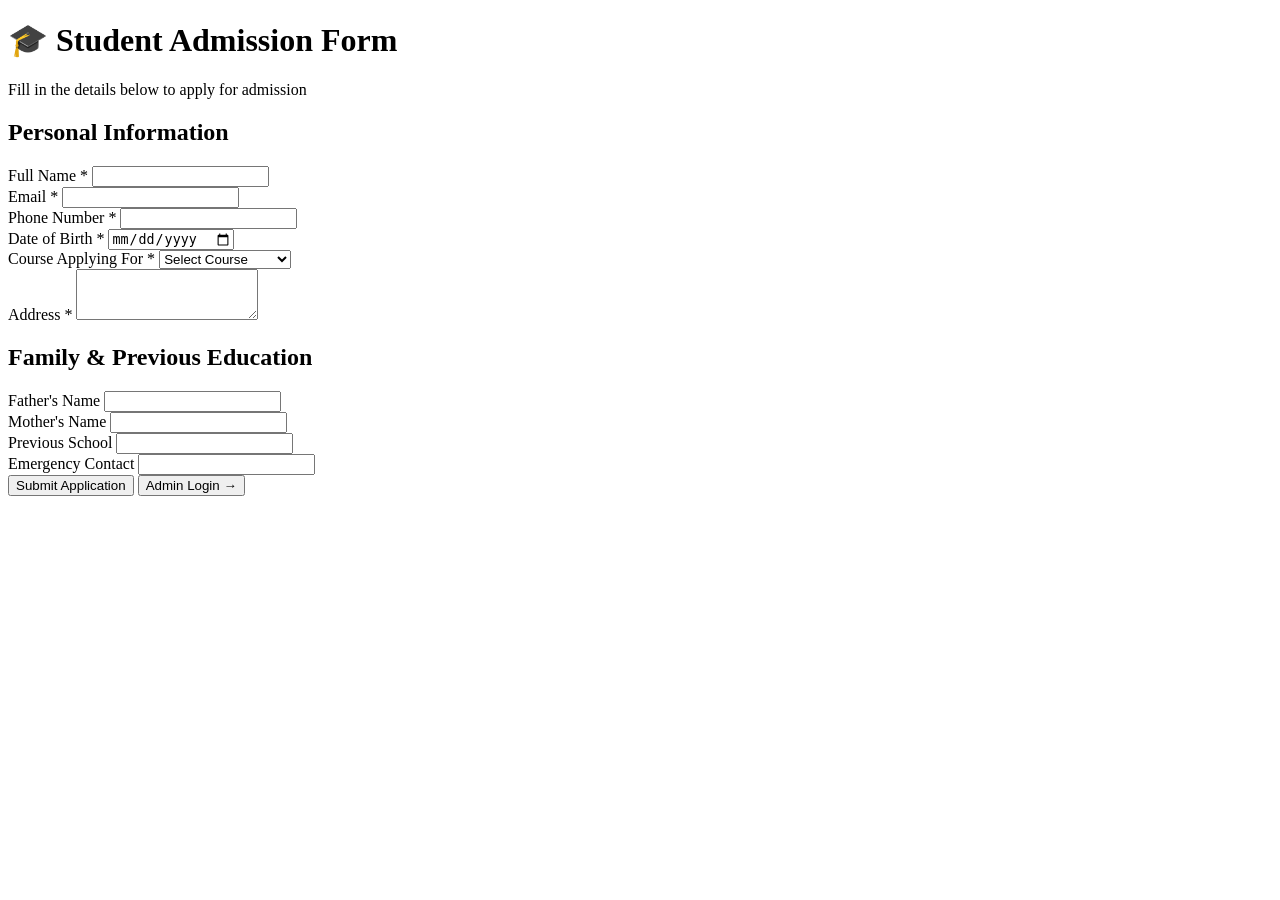
==== index.html @ 5df49184 "Add files via upload" ====
<!DOCTYPE html>
<html lang="en">
<head>
    <meta charset="UTF-8">
    <meta name="viewport" content="width=device-width, initial-scale=1.0">
    <title>School Admission Form</title>
    <link rel="stylesheet" href="style.css">
</head>
<body>
    <div class="container">
        <div class="header">
            <h1>🎓 Student Admission Form</h1>
            <p>Fill in the details below to apply for admission</p>
        </div>

        <div id="message" class="message" style="display: none;"></div>

        <form id="admissionForm">
            <div class="form-section">
                <h2>Personal Information</h2>
                
                <div class="form-group">
                    <label for="full_name">Full Name *</label>
                    <input type="text" id="full_name" name="full_name" required>
                </div>

                <div class="form-row">
                    <div class="form-group">
                        <label for="email">Email *</label>
                        <input type="email" id="email" name="email" required>
                    </div>
                    
                    <div class="form-group">
                        <label for="phone">Phone Number *</label>
                        <input type="tel" id="phone" name="phone" required>
                    </div>
                </div>

                <div class="form-row">
                    <div class="form-group">
                        <label for="date_of_birth">Date of Birth *</label>
                        <input type="date" id="date_of_birth" name="date_of_birth" required>
                    </div>
                    
                    <div class="form-group">
                        <label for="course">Course Applying For *</label>
                        <select id="course" name="course" required>
                            <option value="">Select Course</option>
                            <option value="science">Science</option>
                            <option value="management">Management</option>
                            <option value="humanities">Humanities</option>
                            <option value="computer">Computer Science</option>
                        </select>
                    </div>
                </div>

                <div class="form-group">
                    <label for="address">Address *</label>
                    <textarea id="address" name="address" rows="3" required></textarea>
                </div>
            </div>

            <div class="form-section">
                <h2>Family & Previous Education</h2>
                
                <div class="form-row">
                    <div class="form-group">
                        <label for="father_name">Father's Name</label>
                        <input type="text" id="father_name" name="father_name">
                    </div>
                    
                    <div class="form-group">
                        <label for="mother_name">Mother's Name</label>
                        <input type="text" id="mother_name" name="mother_name">
                    </div>
                </div>

                <div class="form-row">
                    <div class="form-group">
                        <label for="previous_school">Previous School</label>
                        <input type="text" id="previous_school" name="previous_school">
                    </div>
                    
                    <div class="form-group">
                        <label for="emergency_contact">Emergency Contact</label>
                        <input type="tel" id="emergency_contact" name="emergency_contact">
                    </div>
                </div>
            </div>

            <div class="form-actions">
                <button type="submit" class="btn-submit">Submit Application</button>
                <button type="button" class="btn-view" onclick="window.location.href='admin.html'">
                    Admin Login →
                </button>
            </div>
        </form>
    </div>

    <script src="script.js"></script>
</body>
</html>
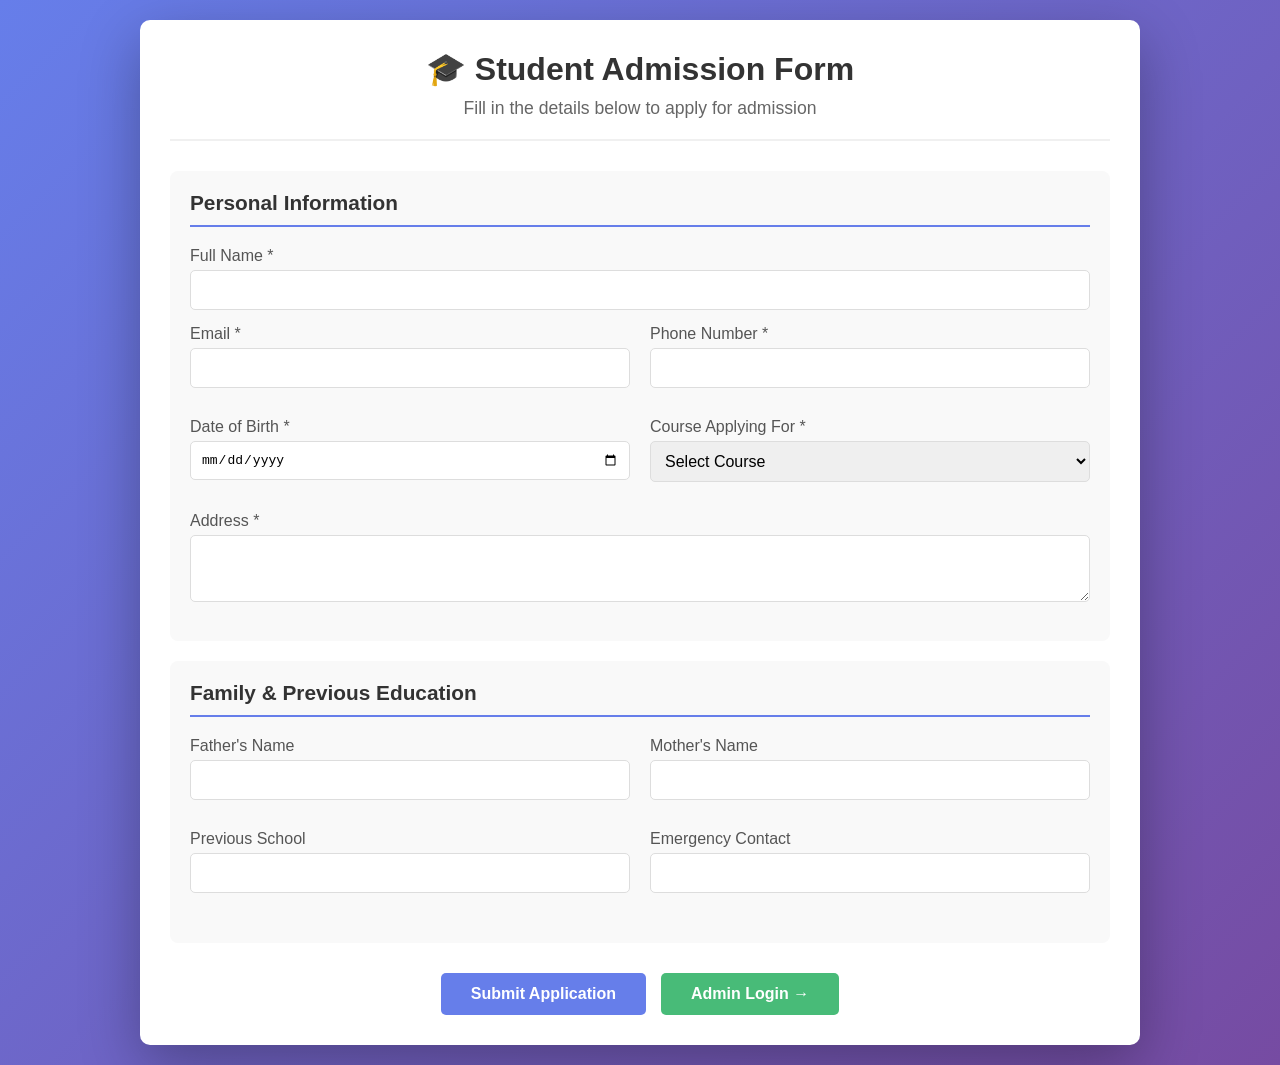
==== commit 1956bf29: "Update index.html" ====
--- a/index.html
+++ b/index.html
@@ -5,6 +5,317 @@
     <meta name="viewport" content="width=device-width, initial-scale=1.0">
     <title>School Admission Form</title>
     <link rel="stylesheet" href="style.css">
+    <style> 
+    * {
+    margin: 0;
+    padding: 0;
+    box-sizing: border-box;
+}
+
+body {
+    font-family: 'Segoe UI', Tahoma, Geneva, Verdana, sans-serif;
+    background: linear-gradient(135deg, #667eea 0%, #764ba2 100%);
+    min-height: 100vh;
+    padding: 20px;
+}
+
+.container {
+    max-width: 1000px;
+    margin: 0 auto;
+    background: white;
+    border-radius: 10px;
+    box-shadow: 0 20px 60px rgba(0,0,0,0.3);
+    padding: 30px;
+}
+
+.header {
+    text-align: center;
+    margin-bottom: 30px;
+    padding-bottom: 20px;
+    border-bottom: 2px solid #f0f0f0;
+}
+
+.header h1 {
+    color: #333;
+    margin-bottom: 10px;
+}
+
+.header p {
+    color: #666;
+    font-size: 1.1em;
+}
+
+.message {
+    padding: 15px;
+    border-radius: 5px;
+    margin-bottom: 20px;
+    text-align: center;
+    font-weight: 500;
+}
+
+.message.success {
+    background: #d4edda;
+    color: #155724;
+    border: 1px solid #c3e6cb;
+}
+
+.message.error {
+    background: #f8d7da;
+    color: #721c24;
+    border: 1px solid #f5c6cb;
+}
+
+.form-section {
+    background: #f9f9f9;
+    padding: 20px;
+    border-radius: 8px;
+    margin-bottom: 20px;
+}
+
+.form-section h2 {
+    color: #333;
+    font-size: 1.3em;
+    margin-bottom: 20px;
+    padding-bottom: 10px;
+    border-bottom: 2px solid #667eea;
+}
+
+.form-row {
+    display: flex;
+    gap: 20px;
+    margin-bottom: 15px;
+}
+
+.form-group {
+    flex: 1;
+    margin-bottom: 15px;
+}
+
+.form-group label {
+    display: block;
+    margin-bottom: 5px;
+    color: #555;
+    font-weight: 500;
+}
+
+.form-group input,
+.form-group select,
+.form-group textarea {
+    width: 100%;
+    padding: 10px;
+    border: 1px solid #ddd;
+    border-radius: 5px;
+    font-size: 1em;
+    transition: border 0.3s;
+}
+
+.form-group input:focus,
+.form-group select:focus,
+.form-group textarea:focus {
+    outline: none;
+    border-color: #667eea;
+    box-shadow: 0 0 0 2px rgba(102, 126, 234, 0.1);
+}
+
+.form-actions {
+    display: flex;
+    gap: 15px;
+    justify-content: center;
+    margin-top: 30px;
+}
+
+.btn-submit,
+.btn-view,
+.btn-logout {
+    padding: 12px 30px;
+    border: none;
+    border-radius: 5px;
+    font-size: 1em;
+    font-weight: 600;
+    cursor: pointer;
+    transition: transform 0.2s, background 0.2s;
+}
+
+.btn-submit {
+    background: #667eea;
+    color: white;
+}
+
+.btn-submit:hover {
+    background: #5a67d8;
+    transform: translateY(-2px);
+}
+
+.btn-view {
+    background: #48bb78;
+    color: white;
+}
+
+.btn-view:hover {
+    background: #38a169;
+    transform: translateY(-2px);
+}
+
+.btn-logout {
+    background: #f56565;
+    color: white;
+    padding: 8px 20px;
+}
+
+.btn-logout:hover {
+    background: #e53e3e;
+}
+
+/* Admin Dashboard Styles */
+.login-section {
+    max-width: 400px;
+    margin: 0 auto;
+    padding: 30px;
+    background: #f9f9f9;
+    border-radius: 8px;
+}
+
+.dashboard-header {
+    display: flex;
+    justify-content: space-between;
+    align-items: center;
+    margin-bottom: 20px;
+    padding-bottom: 15px;
+    border-bottom: 2px solid #f0f0f0;
+}
+
+.students-list {
+    display: grid;
+    grid-template-columns: repeat(auto-fill, minmax(300px, 1fr));
+    gap: 20px;
+}
+
+.student-card {
+    background: white;
+    border: 1px solid #e0e0e0;
+    border-radius: 8px;
+    padding: 15px;
+    cursor: pointer;
+    transition: transform 0.2s, box-shadow 0.2s;
+}
+
+.student-card:hover {
+    transform: translateY(-2px);
+    box-shadow: 0 5px 15px rgba(0,0,0,0.1);
+}
+
+.student-card h3 {
+    color: #333;
+    margin-bottom: 10px;
+    font-size: 1.1em;
+}
+
+.student-card p {
+    color: #666;
+    margin: 5px 0;
+    font-size: 0.9em;
+}
+
+.student-card .course-badge {
+    display: inline-block;
+    background: #667eea;
+    color: white;
+    padding: 3px 10px;
+    border-radius: 15px;
+    font-size: 0.8em;
+    margin-top: 10px;
+}
+
+.loading {
+    text-align: center;
+    color: #666;
+    padding: 40px;
+    font-size: 1.2em;
+}
+
+.note {
+    text-align: center;
+    margin-top: 15px;
+    color: #666;
+    font-size: 0.9em;
+}
+
+/* Modal Styles */
+.modal {
+    position: fixed;
+    top: 0;
+    left: 0;
+    width: 100%;
+    height: 100%;
+    background: rgba(0,0,0,0.5);
+    display: flex;
+    justify-content: center;
+    align-items: center;
+    z-index: 1000;
+}
+
+.modal-content {
+    background: white;
+    padding: 30px;
+    border-radius: 10px;
+    max-width: 600px;
+    width: 90%;
+    max-height: 80vh;
+    overflow-y: auto;
+    position: relative;
+}
+
+.close {
+    position: absolute;
+    top: 10px;
+    right: 20px;
+    font-size: 30px;
+    cursor: pointer;
+    color: #666;
+}
+
+.close:hover {
+    color: #333;
+}
+
+.detail-item {
+    margin-bottom: 15px;
+    padding: 10px;
+    background: #f9f9f9;
+    border-radius: 5px;
+}
+
+.detail-item strong {
+    display: inline-block;
+    width: 150px;
+    color: #555;
+}
+
+.detail-item span {
+    color: #333;
+}
+
+@media (max-width: 768px) {
+    .form-row {
+        flex-direction: column;
+        gap: 0;
+    }
+    
+    .container {
+        padding: 20px;
+    }
+    
+    .form-actions {
+        flex-direction: column;
+    }
+    
+    .detail-item strong {
+        display: block;
+        width: 100%;
+        margin-bottom: 5px;
+    }
+}
+    </style>
 </head>
 <body>
     <div class="container">
@@ -99,4 +410,5 @@
 
     <script src="script.js"></script>
 </body>
-</html>+
+</html>
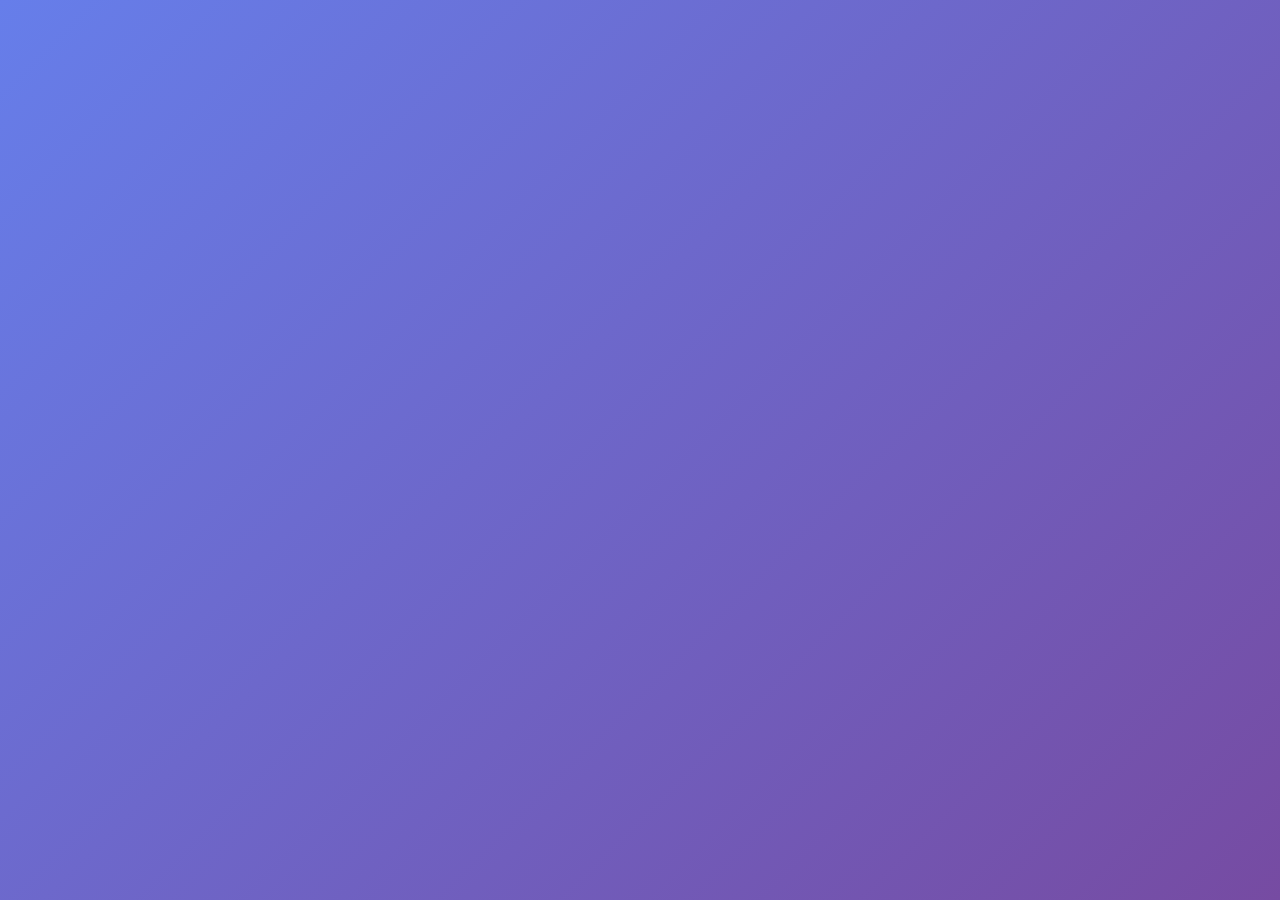
==== commit fad7ed71: "Update index.html" ====
--- a/index.html
+++ b/index.html
@@ -316,6 +316,241 @@
     }
 }
     </style>
+    <script>// API Base URL (change this to your backend URL)
+const API_BASE_URL = 'http://localhost:5000/api';
+
+// ==================== REGISTRATION FORM HANDLING ====================
+const admissionForm = document.getElementById('admissionForm');
+if (admissionForm) {
+    admissionForm.addEventListener('submit', async (e) => {
+        e.preventDefault();
+        
+        // Show loading state
+        const submitBtn = document.querySelector('.btn-submit');
+        const originalText = submitBtn.textContent;
+        submitBtn.textContent = 'Submitting...';
+        submitBtn.disabled = true;
+        
+        // Get form data
+        const formData = {
+            full_name: document.getElementById('full_name').value,
+            email: document.getElementById('email').value,
+            phone: document.getElementById('phone').value,
+            date_of_birth: document.getElementById('date_of_birth').value,
+            address: document.getElementById('address').value,
+            course: document.getElementById('course').value,
+            previous_school: document.getElementById('previous_school').value,
+            father_name: document.getElementById('father_name').value,
+            mother_name: document.getElementById('mother_name').value,
+            emergency_contact: document.getElementById('emergency_contact').value
+        };
+        
+        try {
+            const response = await fetch(`${API_BASE_URL}/register`, {
+                method: 'POST',
+                headers: {
+                    'Content-Type': 'application/json'
+                },
+                body: JSON.stringify(formData)
+            });
+            
+            const data = await response.json();
+            
+            if (data.success) {
+                showMessage('success', 'Application submitted successfully!');
+                admissionForm.reset();
+            } else {
+                showMessage('error', data.message || 'Submission failed');
+            }
+        } catch (error) {
+            showMessage('error', 'Network error. Please try again.');
+            console.error('Error:', error);
+        } finally {
+            submitBtn.textContent = originalText;
+            submitBtn.disabled = false;
+        }
+    });
+}
+
+// ==================== ADMIN LOGIN & DASHBOARD ====================
+let isLoggedIn = false;
+
+// Check login status on admin page load
+if (window.location.pathname.includes('admin.html')) {
+    checkLoginStatus();
+}
+
+// Login form handler
+const loginForm = document.getElementById('loginForm');
+if (loginForm) {
+    loginForm.addEventListener('submit', async (e) => {
+        e.preventDefault();
+        
+        const username = document.getElementById('username').value;
+        const password = document.getElementById('password').value;
+        
+        try {
+            const response = await fetch(`${API_BASE_URL}/admin/login`, {
+                method: 'POST',
+                headers: {
+                    'Content-Type': 'application/json'
+                },
+                body: JSON.stringify({ username, password })
+            });
+            
+            const data = await response.json();
+            
+            if (data.success) {
+                isLoggedIn = true;
+                sessionStorage.setItem('adminLoggedIn', 'true');
+                showDashboard();
+                loadStudents();
+            } else {
+                alert('Invalid credentials');
+            }
+        } catch (error) {
+            alert('Login failed. Please try again.');
+            console.error('Error:', error);
+        }
+    });
+}
+
+// Check if admin is logged in
+function checkLoginStatus() {
+    isLoggedIn = sessionStorage.getItem('adminLoggedIn') === 'true';
+    if (isLoggedIn) {
+        showDashboard();
+        loadStudents();
+    } else {
+        document.getElementById('loginSection').style.display = 'block';
+        document.getElementById('dashboardSection').style.display = 'none';
+    }
+}
+
+// Show dashboard (hide login)
+function showDashboard() {
+    document.getElementById('loginSection').style.display = 'none';
+    document.getElementById('dashboardSection').style.display = 'block';
+}
+
+// Logout function
+function logout() {
+    sessionStorage.removeItem('adminLoggedIn');
+    isLoggedIn = false;
+    document.getElementById('loginSection').style.display = 'block';
+    document.getElementById('dashboardSection').style.display = 'none';
+}
+
+// Load all students
+async function loadStudents() {
+    const studentsList = document.getElementById('studentsList');
+    
+    try {
+        const response = await fetch(`${API_BASE_URL}/students`);
+        const data = await response.json();
+        
+        if (data.success && data.students.length > 0) {
+            studentsList.innerHTML = data.students.map(student => `
+                <div class="student-card" onclick="viewStudent(${student.id})">
+                    <h3>${student.full_name}</h3>
+                    <p>📧 ${student.email}</p>
+                    <p>📞 ${student.phone}</p>
+                    <p>📅 Applied: ${new Date(student.submitted_at).toLocaleDateString()}</p>
+                    <span class="course-badge">${student.course}</span>
+                </div>
+            `).join('');
+        } else {
+            studentsList.innerHTML = '<p class="loading">No applications yet.</p>';
+        }
+    } catch (error) {
+        studentsList.innerHTML = '<p class="loading error">Error loading applications.</p>';
+        console.error('Error:', error);
+    }
+}
+
+// View single student details
+async function viewStudent(studentId) {
+    try {
+        const response = await fetch(`${API_BASE_URL}/students/${studentId}`);
+        const data = await response.json();
+        
+        if (data.success) {
+            const student = data.student;
+            const detailsHtml = `
+                <h2>Student Details</h2>
+                <div class="detail-item">
+                    <strong>Full Name:</strong> <span>${student.full_name}</span>
+                </div>
+                <div class="detail-item">
+                    <strong>Email:</strong> <span>${student.email}</span>
+                </div>
+                <div class="detail-item">
+                    <strong>Phone:</strong> <span>${student.phone}</span>
+                </div>
+                <div class="detail-item">
+                    <strong>Date of Birth:</strong> <span>${student.date_of_birth}</span>
+                </div>
+                <div class="detail-item">
+                    <strong>Course:</strong> <span>${student.course}</span>
+                </div>
+                <div class="detail-item">
+                    <strong>Address:</strong> <span>${student.address}</span>
+                </div>
+                <div class="detail-item">
+                    <strong>Father's Name:</strong> <span>${student.father_name || 'N/A'}</span>
+                </div>
+                <div class="detail-item">
+                    <strong>Mother's Name:</strong> <span>${student.mother_name || 'N/A'}</span>
+                </div>
+                <div class="detail-item">
+                    <strong>Previous School:</strong> <span>${student.previous_school || 'N/A'}</span>
+                </div>
+                <div class="detail-item">
+                    <strong>Emergency Contact:</strong> <span>${student.emergency_contact || 'N/A'}</span>
+                </div>
+                <div class="detail-item">
+                    <strong>Submitted:</strong> <span>${student.submitted_at}</span>
+                </div>
+            `;
+            
+            document.getElementById('studentDetails').innerHTML = detailsHtml;
+            document.getElementById('studentModal').style.display = 'flex';
+        }
+    } catch (error) {
+        alert('Error loading student details');
+        console.error('Error:', error);
+    }
+}
+
+// Close modal
+function closeModal() {
+    document.getElementById('studentModal').style.display = 'none';
+}
+
+// Close modal when clicking outside
+window.onclick = function(event) {
+    const modal = document.getElementById('studentModal');
+    if (event.target === modal) {
+        modal.style.display = 'none';
+    }
+}
+
+// ==================== HELPER FUNCTIONS ====================
+function showMessage(type, text) {
+    const messageDiv = document.getElementById('message');
+    messageDiv.className = `message ${type}`;
+    messageDiv.textContent = text;
+    messageDiv.style.display = 'block';
+    
+    setTimeout(() => {
+        messageDiv.style.display = 'none';
+    }, 5000);
+}
+
+// Make functions global for HTML onclick handlers
+window.viewStudent = viewStudent;
+window.closeModal = closeModal;
+window.logout = logout;
 </head>
 <body>
     <div class="container">
@@ -412,3 +647,4 @@
 </body>
 
 </html>
+
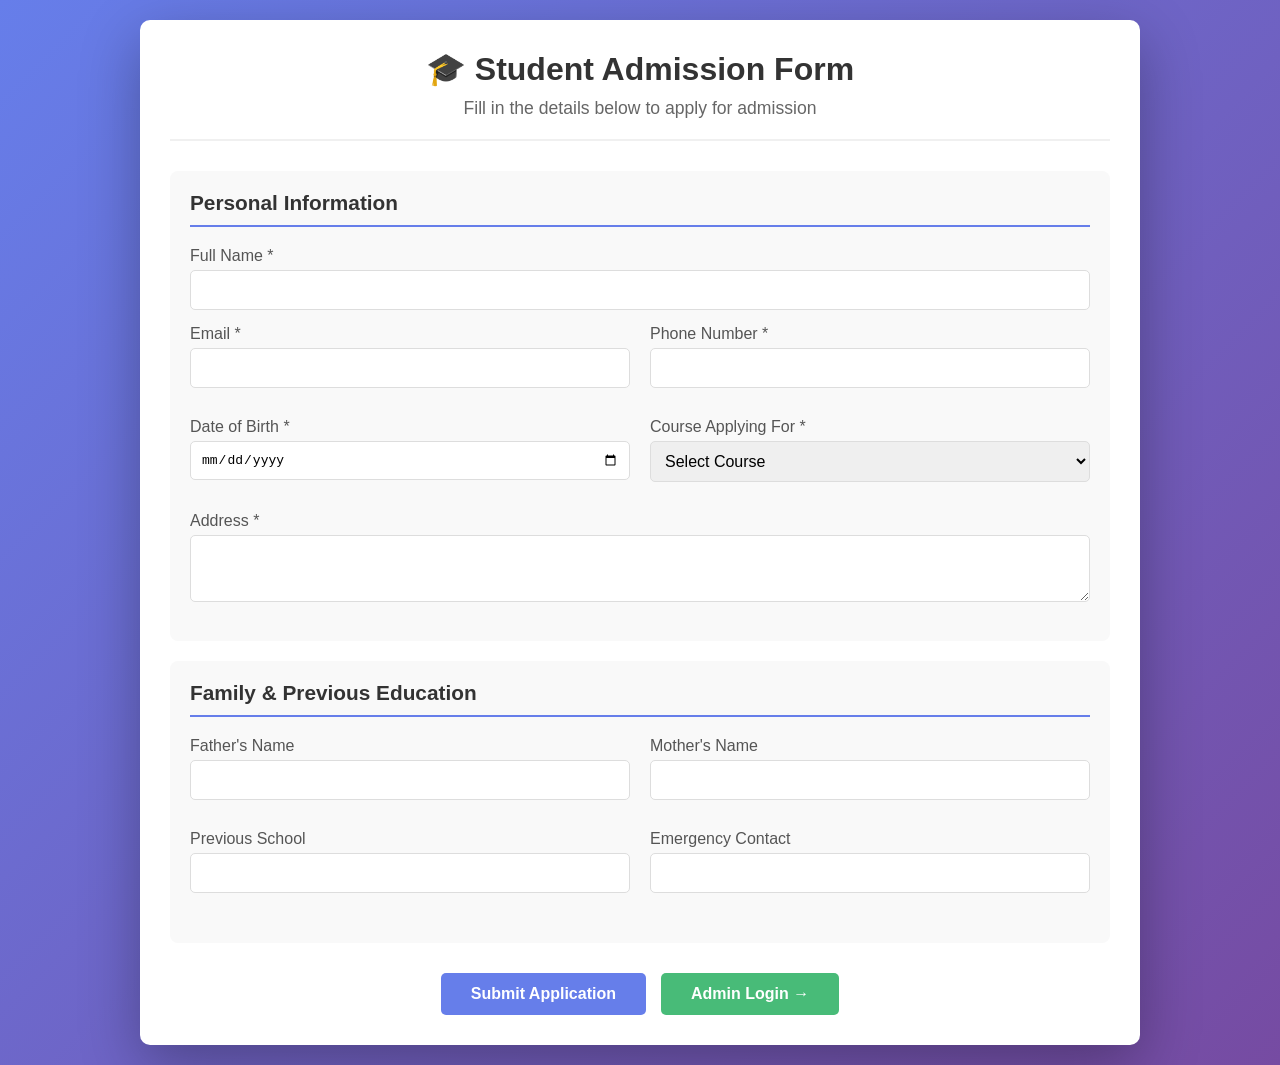
==== commit 38f1dfed: "Update index.html" ====
--- a/index.html
+++ b/index.html
@@ -316,241 +316,6 @@
     }
 }
     </style>
-    <script>// API Base URL (change this to your backend URL)
-const API_BASE_URL = 'http://localhost:5000/api';
-
-// ==================== REGISTRATION FORM HANDLING ====================
-const admissionForm = document.getElementById('admissionForm');
-if (admissionForm) {
-    admissionForm.addEventListener('submit', async (e) => {
-        e.preventDefault();
-        
-        // Show loading state
-        const submitBtn = document.querySelector('.btn-submit');
-        const originalText = submitBtn.textContent;
-        submitBtn.textContent = 'Submitting...';
-        submitBtn.disabled = true;
-        
-        // Get form data
-        const formData = {
-            full_name: document.getElementById('full_name').value,
-            email: document.getElementById('email').value,
-            phone: document.getElementById('phone').value,
-            date_of_birth: document.getElementById('date_of_birth').value,
-            address: document.getElementById('address').value,
-            course: document.getElementById('course').value,
-            previous_school: document.getElementById('previous_school').value,
-            father_name: document.getElementById('father_name').value,
-            mother_name: document.getElementById('mother_name').value,
-            emergency_contact: document.getElementById('emergency_contact').value
-        };
-        
-        try {
-            const response = await fetch(`${API_BASE_URL}/register`, {
-                method: 'POST',
-                headers: {
-                    'Content-Type': 'application/json'
-                },
-                body: JSON.stringify(formData)
-            });
-            
-            const data = await response.json();
-            
-            if (data.success) {
-                showMessage('success', 'Application submitted successfully!');
-                admissionForm.reset();
-            } else {
-                showMessage('error', data.message || 'Submission failed');
-            }
-        } catch (error) {
-            showMessage('error', 'Network error. Please try again.');
-            console.error('Error:', error);
-        } finally {
-            submitBtn.textContent = originalText;
-            submitBtn.disabled = false;
-        }
-    });
-}
-
-// ==================== ADMIN LOGIN & DASHBOARD ====================
-let isLoggedIn = false;
-
-// Check login status on admin page load
-if (window.location.pathname.includes('admin.html')) {
-    checkLoginStatus();
-}
-
-// Login form handler
-const loginForm = document.getElementById('loginForm');
-if (loginForm) {
-    loginForm.addEventListener('submit', async (e) => {
-        e.preventDefault();
-        
-        const username = document.getElementById('username').value;
-        const password = document.getElementById('password').value;
-        
-        try {
-            const response = await fetch(`${API_BASE_URL}/admin/login`, {
-                method: 'POST',
-                headers: {
-                    'Content-Type': 'application/json'
-                },
-                body: JSON.stringify({ username, password })
-            });
-            
-            const data = await response.json();
-            
-            if (data.success) {
-                isLoggedIn = true;
-                sessionStorage.setItem('adminLoggedIn', 'true');
-                showDashboard();
-                loadStudents();
-            } else {
-                alert('Invalid credentials');
-            }
-        } catch (error) {
-            alert('Login failed. Please try again.');
-            console.error('Error:', error);
-        }
-    });
-}
-
-// Check if admin is logged in
-function checkLoginStatus() {
-    isLoggedIn = sessionStorage.getItem('adminLoggedIn') === 'true';
-    if (isLoggedIn) {
-        showDashboard();
-        loadStudents();
-    } else {
-        document.getElementById('loginSection').style.display = 'block';
-        document.getElementById('dashboardSection').style.display = 'none';
-    }
-}
-
-// Show dashboard (hide login)
-function showDashboard() {
-    document.getElementById('loginSection').style.display = 'none';
-    document.getElementById('dashboardSection').style.display = 'block';
-}
-
-// Logout function
-function logout() {
-    sessionStorage.removeItem('adminLoggedIn');
-    isLoggedIn = false;
-    document.getElementById('loginSection').style.display = 'block';
-    document.getElementById('dashboardSection').style.display = 'none';
-}
-
-// Load all students
-async function loadStudents() {
-    const studentsList = document.getElementById('studentsList');
-    
-    try {
-        const response = await fetch(`${API_BASE_URL}/students`);
-        const data = await response.json();
-        
-        if (data.success && data.students.length > 0) {
-            studentsList.innerHTML = data.students.map(student => `
-                <div class="student-card" onclick="viewStudent(${student.id})">
-                    <h3>${student.full_name}</h3>
-                    <p>📧 ${student.email}</p>
-                    <p>📞 ${student.phone}</p>
-                    <p>📅 Applied: ${new Date(student.submitted_at).toLocaleDateString()}</p>
-                    <span class="course-badge">${student.course}</span>
-                </div>
-            `).join('');
-        } else {
-            studentsList.innerHTML = '<p class="loading">No applications yet.</p>';
-        }
-    } catch (error) {
-        studentsList.innerHTML = '<p class="loading error">Error loading applications.</p>';
-        console.error('Error:', error);
-    }
-}
-
-// View single student details
-async function viewStudent(studentId) {
-    try {
-        const response = await fetch(`${API_BASE_URL}/students/${studentId}`);
-        const data = await response.json();
-        
-        if (data.success) {
-            const student = data.student;
-            const detailsHtml = `
-                <h2>Student Details</h2>
-                <div class="detail-item">
-                    <strong>Full Name:</strong> <span>${student.full_name}</span>
-                </div>
-                <div class="detail-item">
-                    <strong>Email:</strong> <span>${student.email}</span>
-                </div>
-                <div class="detail-item">
-                    <strong>Phone:</strong> <span>${student.phone}</span>
-                </div>
-                <div class="detail-item">
-                    <strong>Date of Birth:</strong> <span>${student.date_of_birth}</span>
-                </div>
-                <div class="detail-item">
-                    <strong>Course:</strong> <span>${student.course}</span>
-                </div>
-                <div class="detail-item">
-                    <strong>Address:</strong> <span>${student.address}</span>
-                </div>
-                <div class="detail-item">
-                    <strong>Father's Name:</strong> <span>${student.father_name || 'N/A'}</span>
-                </div>
-                <div class="detail-item">
-                    <strong>Mother's Name:</strong> <span>${student.mother_name || 'N/A'}</span>
-                </div>
-                <div class="detail-item">
-                    <strong>Previous School:</strong> <span>${student.previous_school || 'N/A'}</span>
-                </div>
-                <div class="detail-item">
-                    <strong>Emergency Contact:</strong> <span>${student.emergency_contact || 'N/A'}</span>
-                </div>
-                <div class="detail-item">
-                    <strong>Submitted:</strong> <span>${student.submitted_at}</span>
-                </div>
-            `;
-            
-            document.getElementById('studentDetails').innerHTML = detailsHtml;
-            document.getElementById('studentModal').style.display = 'flex';
-        }
-    } catch (error) {
-        alert('Error loading student details');
-        console.error('Error:', error);
-    }
-}
-
-// Close modal
-function closeModal() {
-    document.getElementById('studentModal').style.display = 'none';
-}
-
-// Close modal when clicking outside
-window.onclick = function(event) {
-    const modal = document.getElementById('studentModal');
-    if (event.target === modal) {
-        modal.style.display = 'none';
-    }
-}
-
-// ==================== HELPER FUNCTIONS ====================
-function showMessage(type, text) {
-    const messageDiv = document.getElementById('message');
-    messageDiv.className = `message ${type}`;
-    messageDiv.textContent = text;
-    messageDiv.style.display = 'block';
-    
-    setTimeout(() => {
-        messageDiv.style.display = 'none';
-    }, 5000);
-}
-
-// Make functions global for HTML onclick handlers
-window.viewStudent = viewStudent;
-window.closeModal = closeModal;
-window.logout = logout;
 </head>
 <body>
     <div class="container">
@@ -648,3 +413,4 @@
 
 </html>
 
+
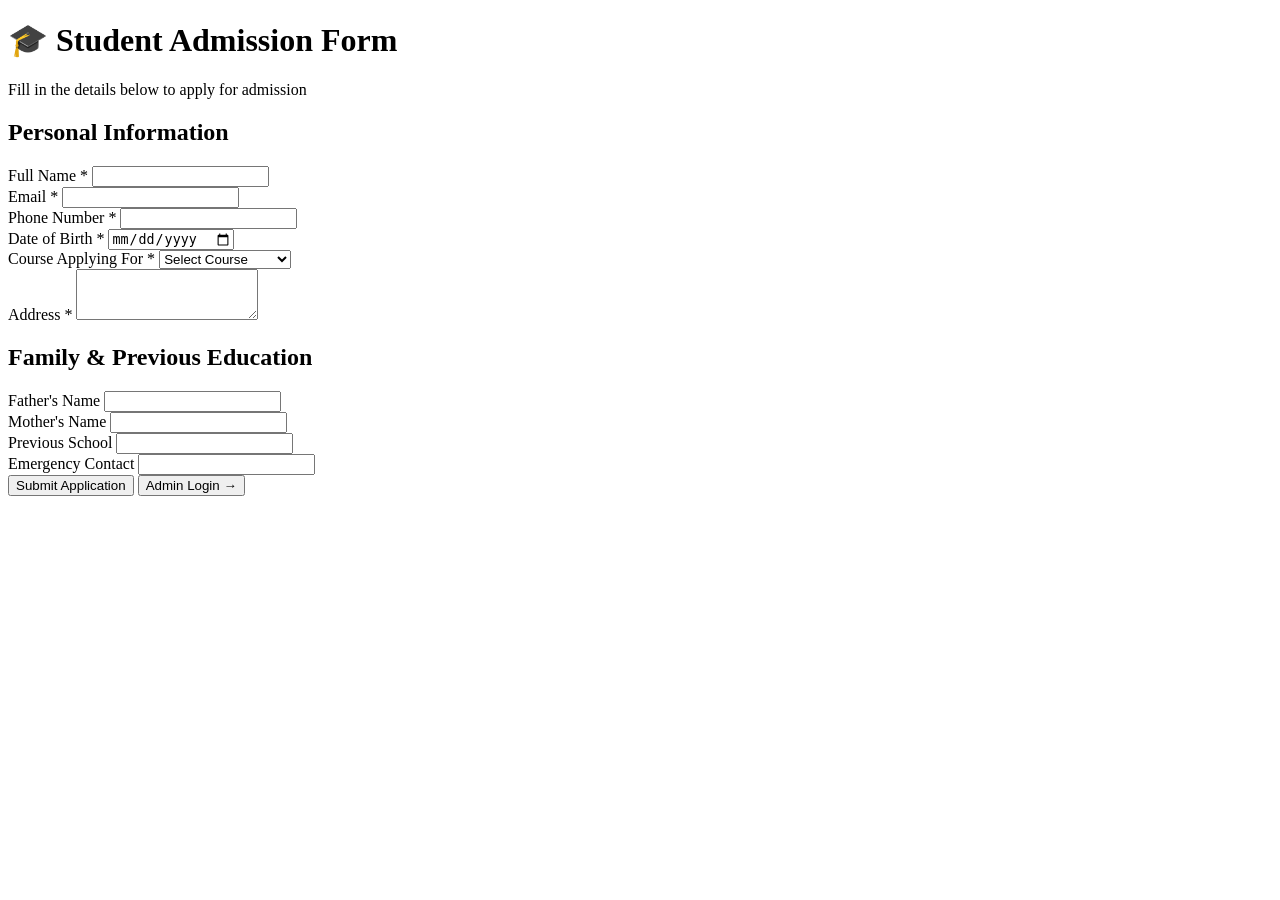
==== commit 51d7bef5: "Update index.html" ====
--- a/index.html
+++ b/index.html
@@ -5,317 +5,6 @@
     <meta name="viewport" content="width=device-width, initial-scale=1.0">
     <title>School Admission Form</title>
     <link rel="stylesheet" href="style.css">
-    <style> 
-    * {
-    margin: 0;
-    padding: 0;
-    box-sizing: border-box;
-}
-
-body {
-    font-family: 'Segoe UI', Tahoma, Geneva, Verdana, sans-serif;
-    background: linear-gradient(135deg, #667eea 0%, #764ba2 100%);
-    min-height: 100vh;
-    padding: 20px;
-}
-
-.container {
-    max-width: 1000px;
-    margin: 0 auto;
-    background: white;
-    border-radius: 10px;
-    box-shadow: 0 20px 60px rgba(0,0,0,0.3);
-    padding: 30px;
-}
-
-.header {
-    text-align: center;
-    margin-bottom: 30px;
-    padding-bottom: 20px;
-    border-bottom: 2px solid #f0f0f0;
-}
-
-.header h1 {
-    color: #333;
-    margin-bottom: 10px;
-}
-
-.header p {
-    color: #666;
-    font-size: 1.1em;
-}
-
-.message {
-    padding: 15px;
-    border-radius: 5px;
-    margin-bottom: 20px;
-    text-align: center;
-    font-weight: 500;
-}
-
-.message.success {
-    background: #d4edda;
-    color: #155724;
-    border: 1px solid #c3e6cb;
-}
-
-.message.error {
-    background: #f8d7da;
-    color: #721c24;
-    border: 1px solid #f5c6cb;
-}
-
-.form-section {
-    background: #f9f9f9;
-    padding: 20px;
-    border-radius: 8px;
-    margin-bottom: 20px;
-}
-
-.form-section h2 {
-    color: #333;
-    font-size: 1.3em;
-    margin-bottom: 20px;
-    padding-bottom: 10px;
-    border-bottom: 2px solid #667eea;
-}
-
-.form-row {
-    display: flex;
-    gap: 20px;
-    margin-bottom: 15px;
-}
-
-.form-group {
-    flex: 1;
-    margin-bottom: 15px;
-}
-
-.form-group label {
-    display: block;
-    margin-bottom: 5px;
-    color: #555;
-    font-weight: 500;
-}
-
-.form-group input,
-.form-group select,
-.form-group textarea {
-    width: 100%;
-    padding: 10px;
-    border: 1px solid #ddd;
-    border-radius: 5px;
-    font-size: 1em;
-    transition: border 0.3s;
-}
-
-.form-group input:focus,
-.form-group select:focus,
-.form-group textarea:focus {
-    outline: none;
-    border-color: #667eea;
-    box-shadow: 0 0 0 2px rgba(102, 126, 234, 0.1);
-}
-
-.form-actions {
-    display: flex;
-    gap: 15px;
-    justify-content: center;
-    margin-top: 30px;
-}
-
-.btn-submit,
-.btn-view,
-.btn-logout {
-    padding: 12px 30px;
-    border: none;
-    border-radius: 5px;
-    font-size: 1em;
-    font-weight: 600;
-    cursor: pointer;
-    transition: transform 0.2s, background 0.2s;
-}
-
-.btn-submit {
-    background: #667eea;
-    color: white;
-}
-
-.btn-submit:hover {
-    background: #5a67d8;
-    transform: translateY(-2px);
-}
-
-.btn-view {
-    background: #48bb78;
-    color: white;
-}
-
-.btn-view:hover {
-    background: #38a169;
-    transform: translateY(-2px);
-}
-
-.btn-logout {
-    background: #f56565;
-    color: white;
-    padding: 8px 20px;
-}
-
-.btn-logout:hover {
-    background: #e53e3e;
-}
-
-/* Admin Dashboard Styles */
-.login-section {
-    max-width: 400px;
-    margin: 0 auto;
-    padding: 30px;
-    background: #f9f9f9;
-    border-radius: 8px;
-}
-
-.dashboard-header {
-    display: flex;
-    justify-content: space-between;
-    align-items: center;
-    margin-bottom: 20px;
-    padding-bottom: 15px;
-    border-bottom: 2px solid #f0f0f0;
-}
-
-.students-list {
-    display: grid;
-    grid-template-columns: repeat(auto-fill, minmax(300px, 1fr));
-    gap: 20px;
-}
-
-.student-card {
-    background: white;
-    border: 1px solid #e0e0e0;
-    border-radius: 8px;
-    padding: 15px;
-    cursor: pointer;
-    transition: transform 0.2s, box-shadow 0.2s;
-}
-
-.student-card:hover {
-    transform: translateY(-2px);
-    box-shadow: 0 5px 15px rgba(0,0,0,0.1);
-}
-
-.student-card h3 {
-    color: #333;
-    margin-bottom: 10px;
-    font-size: 1.1em;
-}
-
-.student-card p {
-    color: #666;
-    margin: 5px 0;
-    font-size: 0.9em;
-}
-
-.student-card .course-badge {
-    display: inline-block;
-    background: #667eea;
-    color: white;
-    padding: 3px 10px;
-    border-radius: 15px;
-    font-size: 0.8em;
-    margin-top: 10px;
-}
-
-.loading {
-    text-align: center;
-    color: #666;
-    padding: 40px;
-    font-size: 1.2em;
-}
-
-.note {
-    text-align: center;
-    margin-top: 15px;
-    color: #666;
-    font-size: 0.9em;
-}
-
-/* Modal Styles */
-.modal {
-    position: fixed;
-    top: 0;
-    left: 0;
-    width: 100%;
-    height: 100%;
-    background: rgba(0,0,0,0.5);
-    display: flex;
-    justify-content: center;
-    align-items: center;
-    z-index: 1000;
-}
-
-.modal-content {
-    background: white;
-    padding: 30px;
-    border-radius: 10px;
-    max-width: 600px;
-    width: 90%;
-    max-height: 80vh;
-    overflow-y: auto;
-    position: relative;
-}
-
-.close {
-    position: absolute;
-    top: 10px;
-    right: 20px;
-    font-size: 30px;
-    cursor: pointer;
-    color: #666;
-}
-
-.close:hover {
-    color: #333;
-}
-
-.detail-item {
-    margin-bottom: 15px;
-    padding: 10px;
-    background: #f9f9f9;
-    border-radius: 5px;
-}
-
-.detail-item strong {
-    display: inline-block;
-    width: 150px;
-    color: #555;
-}
-
-.detail-item span {
-    color: #333;
-}
-
-@media (max-width: 768px) {
-    .form-row {
-        flex-direction: column;
-        gap: 0;
-    }
-    
-    .container {
-        padding: 20px;
-    }
-    
-    .form-actions {
-        flex-direction: column;
-    }
-    
-    .detail-item strong {
-        display: block;
-        width: 100%;
-        margin-bottom: 5px;
-    }
-}
-    </style>
 </head>
 <body>
     <div class="container">
@@ -414,3 +103,4 @@
 </html>
 
 
+
